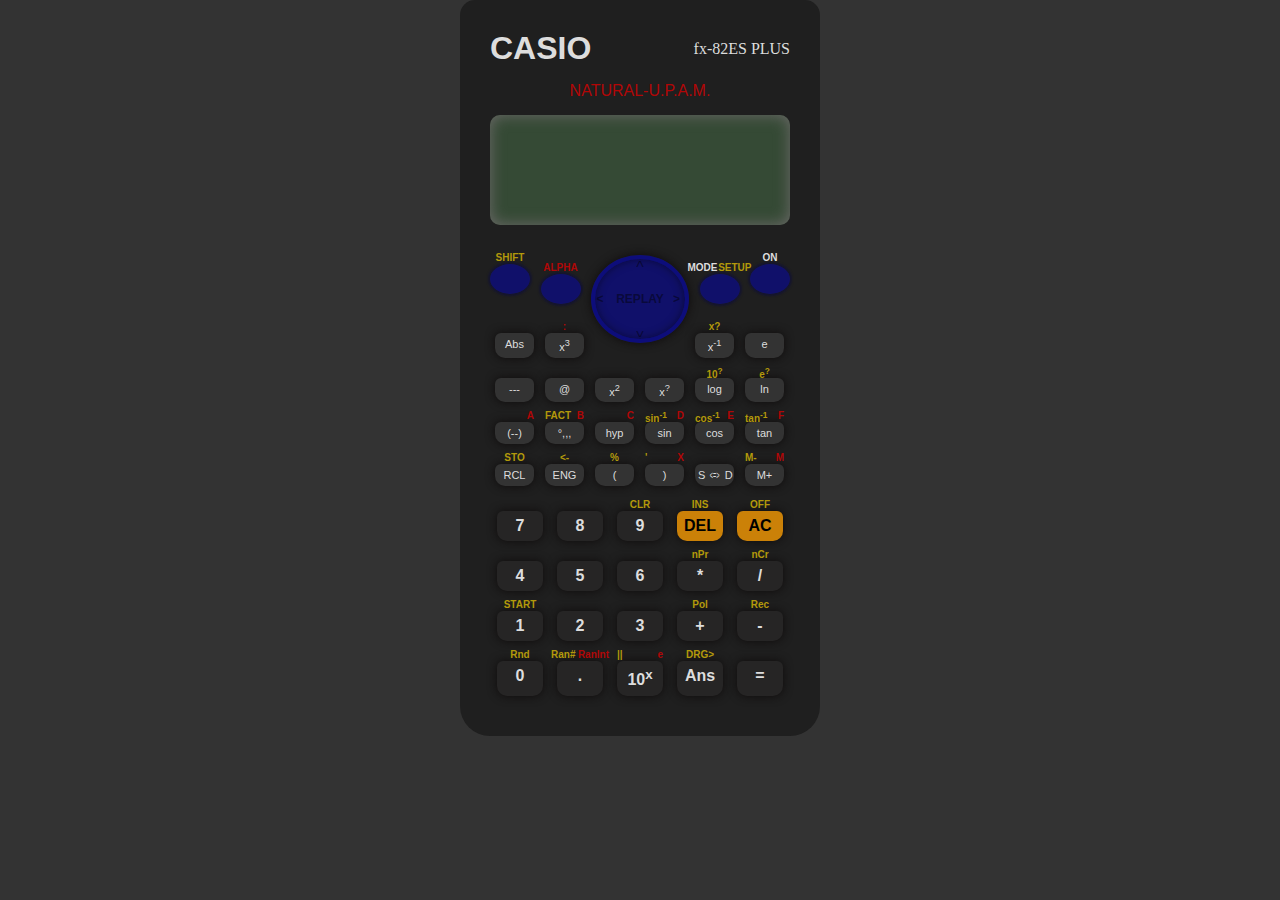
==== index.html @ e31884d4 "Rename project5.html to index.html" ====
<!DOCTYPE html>
<html lang="en">
<head>
    <meta charset="UTF-8">
    <meta http-equiv="X-UA-Compatible" content="IE=edge">
    <meta name="viewport" content="width=device-width, initial-scale=1.0">
    <title>Project-5</title>
    <link rel="stylesheet" href="project5.css">
    <script defer src="project5.js"></script>
</head>
<body>
    <section class="clc-container">
        <div class="body">
            <div class="title">
                <div>
                    <h1>CASIO</h1>
                    <p>fx-82ES PLUS</p>
                </div>
                <p>NATURAL-U.P.A.M.</p>
            </div>
            <div class="screen">
                <div id="logo" class="logo opc">CASIO
                    <span>R</span>
                </div>
                <div class="par-screen opc">
                    <div class="header">
                        <span class="bg shift opc">S</span>
                        <span class="bg alpha opc">A</span>
                        <span class="notOpc">M</span>
                        <span class="bg notOpc" style="margin-left: 124px;">R</span>
                        <span class="notOpc" style="margin-left: 40px;">Math</span>

                    </div>
                   <div class="note">
            <div class="create"></div>
                        <span class="col"></span>
                   </div>
                </div>
            </div>
            <div class="head">
                <ul class="btn-controls">
                    <li id="shift"><div class="ct y">SHIFT</div>
                    </li>
                    <li id="alpha"><div class="ct r">ALPHA</div></li>
                    <li>
                        <span style="color:rgba(0, 0, 0, 0.459)">^</span>
                        <div>
                            <span style="color:rgba(0, 0, 0, 0.459)"><</span>
                            <span style="color:rgba(0, 0, 0, 0.459)">REPLAY</span>
                            <span style="color:rgba(0, 0, 0, 0.459)">></span>
                        </div>
                        <span style="color:rgba(0, 0, 0, 0.459)">^</span>
                    </li>
                    <li>
                        <div class="lt12">MODE</div>
                        <div class="rt12 y">SETUP</div>
                    </li>
                    <li id="on"><div class="ct">ON</div></li>
                </ul>
                <div class="log">
                    <div>Abs</div>
                    <div>x<sup>3</sup>
                        <div class="ct r">:</div>
                    </div>
                    <div class="opc"></div>
                    <div class="opc"></div>
                    <div>x<sup>-1</sup>
                        <div class="ct y">x?</div>
                    </div>
                    <div>e</div>
                    <div>---</div>
                    <div>@</div>
                    <div>x<sup>2</sup></div>
                    <div>x<sup>?</sup></div>
                    <div>log
                        <div class="ct y">10<sup class="y">?</sup></div>
                    </div>
                    <div>ln
                        <div class="ct y">e<sup class="y">?</sup></div>
                    </div>
                    <div>(--)
                        <div class="rt r">A</div>
                    </div>
                    <div>°,,,
                        <div class="lt y">FACT</div>
                        <div class="rt r">B</div>
                    </div>
                    <div>hyp
                        <div class="rt r">C</div>
                    </div>
                    <div>sin
                        <div class="lt y">sin<sup class="y">-1</sup></div>
                        <div class="rt r">D</div>
                    </div>
                    <div>cos
                        <div class="lt y">cos<sup class="y">-1</sup></div>
                        <div class="rt r">E</div>
                    </div>
                    <div>tan
                        <div class="lt y">tan<sup class="y">-1</sup></div>
                        <div class="rt r">F</div>
                    </div>
                    <div>RCL
                        <div class="ct y">STO</div>
                    </div>
                    <div>ENG
                        <div class="ct y"><-</div>
                    </div>
                    <div>(
                        <div class="ct y">%</div>
                    </div>
                    <div>)
                        <div class="lt y">'</div>
                        <div class="rt r">X</div>
                    </div>
                    <div style="display:flex">S<span style="transform: scaleX(0.5);display: inline-block;"><=></span>D</div>
                    <div>M+
                        <div class="lt y">M-</div>
                        <div class="rt r">M</div>
                    </div>
                    
                    

                    
                </div>
                <div class="numbers">
                    <div>7</div>
                    <div>8</div>
                    <div>9
                        <div class="ct y">CLR</div>
                    </div>
                    <div class="orange">DEL
                        <div class="ct y">INS</div>
                    </div>
                    <div id="off" class="orange">AC
                        <div class="ct y">OFF</div>
                    </div>
                    <div>4</div>
                    <div>5</div>
                    <div>6</div>
                    <div>*
                        <div class="ct y">nPr</div>
                    </div>
                    <div>/
                        <div class="ct y">nCr</div>
                    </div>
                    <div>1
                        <div class="ct y">START</div>
                    </div>
                    <div>2</div>
                    <div>3</div>
                    <div>+
                        <div class="ct y">Pol</div>
                    </div>
                    <div>-
                        <div class="ct y">Rec</div>
                    </div>
                    <div>0
                        <div class="ct y">Rnd</div>
                    </div>
                    <div>.
                        <div style="left:-6px" class="lt12 y">Ran#</div>
                        <div style="right:-6px" class="rt12 r">Ranlnt</div>
                    </div>
                    <div>10<sup>x</sup>
                        <div class="lt y">||</div>
                        <div class="rt r">e</div>
                    </div>
                    <div>Ans
                        <div class="ct y">DRG></div>
                    </div>
                    <div>=</div>
                </div>
            </div>
        </div>
    </section>
</body>
</html>
---- project5.css ----
/************************************ 
          Star Globals
 *************************************/
* {
  margin: 0;
  padding: 0;
  color: #ddd;
  font-family: Arial, Helvetica, sans-serif;
}
.opc {
  opacity: 0;
}
.dn{
  display: none;
}
:root {
  --red: rgba(219, 0, 0, 0.787);
  --yellow: rgb(179, 153, 11);
  --color-font:#060644;
}
li {
  list-style: none;
}
body {
  background: #333;
}


.lt, .rt, .lt12, .rt12, .ct{
  font-size: 10px;
  font-weight: bold;
  position: absolute;
  top: -12px;
}
.lt{
  left: 0px;
}
.rt{
  right: 0px;
}
.lt12{
  left: -12px;
}
.rt12{
  right: -12px;
}
.ct{
  left: 50%;
  transform: translateX(-50%);
}
.y{
  color: var(--yellow);
}
.r{
  color:var(--red)
}
.w{
  color:var(--withe)
}
/************************************ 
          End Globals
 *************************************/
 /************************************ 
          Star clculatrice
 *************************************/



.clc-container {
  display: flex;
  align-items: center;
  justify-content: center;
  max-width:100%;
}
.body {
  background: rgb(31, 31, 31);
  width: 300px;
  border-radius: 15px 15px 30px 30px;
  padding: 30px;
  /* transform: rotate(90deg); */
}
.body .title div {
  display: flex;
  justify-content: space-between;
  align-items: center;
}
.body .title div p {
  font-family: initial;
}
.body .title > p {
  color: var(--red);
  text-align: center;
  padding: 15px;
}
.screen {
  width: 100%;
  height: 110px;
  border-radius: 10px;
  position: relative;
  background: rgba(147, 255, 147, 0.198);
  margin: auto;
  box-shadow: inset 0 0 15px rgb(109, 106, 106)
}
.screen .logo{
  position:absolute;
  top:0;
  left:0;
  display: flex;
    justify-content: center;
    align-items: center;
    width: 100%;
    height: 100%;
    color: var(--color-font);
    font-weight: bold;
    font-size: 46px;
}
.screen .logo span{
  color: var(--color-font);
  border:2px solid var(--color-font);
  border-radius: 50%;
  font-size: 16px;
  position: relative;
  top: 10px;
  padding: 0 4px;

}

.screen .par-screen {
  padding:2px 6px ;
  color: var(--color-font);
  /* font-size: 26px; */
}
.screen .par-screen .header{
  /* background-color: red; */
  width: 100%;
  height:12px;
  display:flex;
}
.screen .par-screen .header span{
    font-size: 10px;
    padding: 0px 2px;
    border-radius:2px;
    font-weight:bold;
    margin:0 1px ;
    color:  var(--color-font);
}
.screen .par-screen .header span.bg{
  background: var(--color-font);
  color: #364b36;
}
.screen .note {
  font-size: 26px;
  margin-top:3px;
  display: flex;
 
}
.screen .note .create{
  color: var(--color-font);
}
.screen .note .col{
  display: inline-block;
  width:4px;
  height:20px;
  background: var(--color-font);
  position: relative;
  top: 4px;
  animation: mycol .9s infinite;
}
@keyframes mycol{
  0%{
    opacity: 1;
  }
  100%{
    opacity: 0;
  }
}

/*=====================================
        1/  Star Controls Buttons
 =====================================*/
.btn-controls {
  display: flex;
  justify-content: space-between;
  align-items: center;
  padding-top: 10px;
  width: 100%;
  margin: auto;
}
/* .left{
  display:none;
}.right{
  display:none;
}.center{
  display:none;
} */
.btn-controls li {
  border-radius: 50%;
  width: 40px !important;
  height: 30px !important;
  background: rgba(13, 13, 128, 0.781);
  position: relative;
  box-shadow: 0 0 2px 2px rgb(11 11 62 / 52%);}
.btn-controls li:nth-child(3) {
  width: 80px !important;
  height: 70px !important;
  top: 20px;
  padding: 5px;
  color: rgba(0, 0, 0, 0.459);
  border: 4px solid rgba(13, 13, 128, 0.781);
  box-shadow: inset 0 0 10px rgba(0, 0, 0, 0.459),
    0 0 10px rgba(14, 11, 11, 0.993);
}
.btn-controls li:nth-child(2),
.btn-controls li:nth-child(4) {
  top: 10px;
}

/* .btn-controls li::before {
  font-size: 10px;
  font-weight: bold;
  position: absolute;
  left: 50%;
  top: -12px;
  transform: translateX(-50%);
}
.btn-controls li:nth-child(1)::before {
  content: "SHIFT";
  color: var(--yellow);
}
.btn-controls li:nth-child(2)::before {
  content: "SHIFT";
  color: var(--red);
}
.btn-controls li:nth-child(4)::before {
  content: "MODE";
}
.btn-controls li:nth-child(5)::before {
  content: "ON";
} */
.btn-controls li:nth-child(3) > span {
  position: absolute;
}
.btn-controls li:nth-child(3) div {
  display: flex;
  justify-content: space-between;
  align-items: center;
  height: 100%;
}
.btn-controls li:nth-child(3) div:nth-child(2) {
  font-size: 12px;
  font-weight: bold;
}
.btn-controls li:nth-child(3) span:nth-child(1) {
  top: 0;
  left: 50%;
  transform: translateX(-50%);
}

.btn-controls li:nth-child(3) > span:nth-child(3) {
  bottom: 0;
  left: 50%;
  transform: translateX(-50%) rotate(180deg);
}
/*=====================================
          End Controls Buttons
 =====================================*/
 /*=====================================
        2/  Star (log/ln/sin...) Buttons
 =====================================*/
.log {
  text-align: center;
  display: grid;
  grid-template-columns: repeat(6, auto);
  width: 100%;
}

.log >div {
  position:relative;
  margin: 10px 5px;
  background: #333;
  padding: 5px 3px;
  font-size: 11px;
  width: 33px;
  border-radius: 6px 6px 10px 10px;
  box-shadow: 0 0 10px rgba(14, 11, 11, 0.993);
}
 /*=====================================
          End (log/ln/sin...) Buttons
 =====================================*/
  /*=====================================
        3/ Star Numbers Buttons
 =====================================*/
.numbers {
  text-align: center;
  display: grid;
  grid-template-columns: repeat(5, auto);
  width: 100%;
  margin-top:5px;
}
.numbers >div {
  position:relative;
  margin: 10px 7px;
  background: #262525;
  padding:6px 3px;
  font-size: 16px;
  width: 40px;
  font-weight: 600;
  border-radius: 6px 6px 10px 10px;
  box-shadow: 0 0 10px rgb(14 11 11 / 99%);
}
.orange {
  color: #000;
  background: rgba(223, 140, 6, 0.897) !important;
}
  /*=====================================
         End Numbers Buttons
 =====================================*/


 .btn-controls li,.log>div,.numbers>div{
 transition: opacity .2s;
}
 /* .btn-controls li:hover ,.log >div:hover ,.numbers >div:hover{
 
   opacity: 0.7;
 }  */
 .btn-controls li:active ,.log >div:active ,.numbers >div:active{
 transform: scale(.9);
} 




 /************************************ 
          End clculatrice
 *************************************/
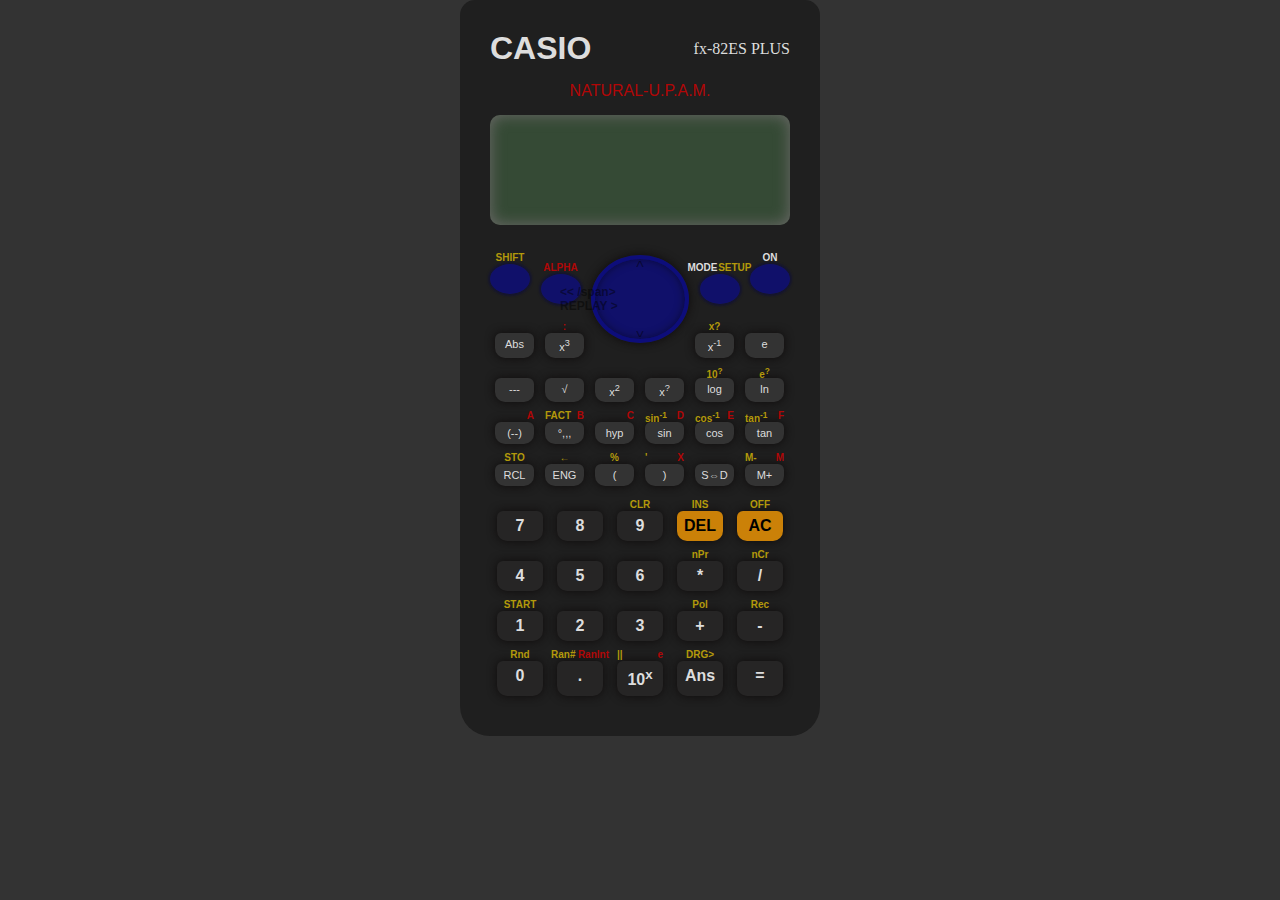
==== commit 419ce7d5: "Add files via upload" ====
--- a/index.html
+++ b/index.html
@@ -1,5 +1,6 @@
 <!DOCTYPE html>
 <html lang="en">
+
 <head>
     <meta charset="UTF-8">
     <meta http-equiv="X-UA-Compatible" content="IE=edge">
@@ -8,6 +9,7 @@
     <link rel="stylesheet" href="project5.css">
     <script defer src="project5.js"></script>
 </head>
+
 <body>
     <section class="clc-container">
         <div class="body">
@@ -31,23 +33,29 @@
                         <span class="notOpc" style="margin-left: 40px;">Math</span>
 
                     </div>
-                   <div class="note">
-            <div class="create"></div>
+                    <div class="note">
+                        <div class="create"></div>
+
                         <span class="col"></span>
-                   </div>
+                    </div>
+                    <div id="result" class="dn"></div>
                 </div>
             </div>
             <div class="head">
                 <ul class="btn-controls">
-                    <li id="shift"><div class="ct y">SHIFT</div>
+                    <li id="shift">
+                        <div class="ct y">SHIFT</div>
                     </li>
-                    <li id="alpha"><div class="ct r">ALPHA</div></li>
+                    <li id="alpha">
+                        <div class="ct r">ALPHA</div>
+                    </li>
                     <li>
                         <span style="color:rgba(0, 0, 0, 0.459)">^</span>
                         <div>
-                            <span style="color:rgba(0, 0, 0, 0.459)"><</span>
-                            <span style="color:rgba(0, 0, 0, 0.459)">REPLAY</span>
-                            <span style="color:rgba(0, 0, 0, 0.459)">></span>
+                            <span style="color:rgba(0, 0, 0, 0.459)">
+                                << /span>
+                                    <span style="color:rgba(0, 0, 0, 0.459)">REPLAY</span>
+                                    <span style="color:rgba(0, 0, 0, 0.459)">></span>
                         </div>
                         <span style="color:rgba(0, 0, 0, 0.459)">^</span>
                     </li>
@@ -55,124 +63,125 @@
                         <div class="lt12">MODE</div>
                         <div class="rt12 y">SETUP</div>
                     </li>
-                    <li id="on"><div class="ct">ON</div></li>
+                    <li id="on">
+                        <div class="ct">ON</div>
+                    </li>
                 </ul>
-                <div class="log">
-                    <div>Abs</div>
-                    <div>x<sup>3</sup>
-                        <div class="ct r">:</div>
+                <div class="numbers">
+                    <div class="log">
+                        <div>Abs</div>
+                        <div>x<sup>3</sup>
+                            <div class="ct r">:</div>
+                        </div>
+                        <div class="opc"></div>
+                        <div class="opc"></div>
+                        <div>x<sup>-1</sup>
+                            <div class="ct y">x?</div>
+                        </div>
+                        <div>e</div>
+                        <div>---</div>
+                        <div>&#8730;</div>
+                        <div>x<sup>2</sup></div>
+                        <div>x<sup>?</sup></div>
+                        <div>log
+                            <div class="ct y">10<sup class="y">?</sup></div>
+                        </div>
+                        <div>ln
+                            <div class="ct y">e<sup class="y">?</sup></div>
+                        </div>
+                        <div>(--)
+                            <div class="rt r">A</div>
+                        </div>
+                        <div>°,,,
+                            <div class="lt y">FACT</div>
+                            <div class="rt r">B</div>
+                        </div>
+                        <div>hyp
+                            <div class="rt r">C</div>
+                        </div>
+                        <div>sin
+                            <div class="lt y">sin<sup class="y">-1</sup></div>
+                            <div class="rt r">D</div>
+                        </div>
+                        <div>cos
+                            <div class="lt y">cos<sup class="y">-1</sup></div>
+                            <div class="rt r">E</div>
+                        </div>
+                        <div>tan
+                            <div class="lt y">tan<sup class="y">-1</sup></div>
+                            <div class="rt r">F</div>
+                        </div>
+                        <div>RCL
+                            <div class="ct y">STO</div>
+                        </div>
+                        <div>ENG
+                            <div class="ct y">&larr;</div>
+                        </div>
+                        <div data-nmb="(">(
+                            <div class="ct y">%</div>
+                        </div>
+                        <div data-nmb=")">)
+                            <div class="lt y">'</div>
+                            <div class="rt r">X</div>
+                        </div>
+                        <div>S&hArr;D</div>
+                        <div>M+
+                            <div class="lt y">M-</div>
+                            <div class="rt r">M</div>
+                        </div>
                     </div>
-                    <div class="opc"></div>
-                    <div class="opc"></div>
-                    <div>x<sup>-1</sup>
-                        <div class="ct y">x?</div>
+                    <div class="bottomNumbers">
+
+                        <div data-nmb="7">7</div>
+                        <div data-nmb="8">8</div>
+                        <div data-nmb="9">9
+                            <div class="ct y">CLR</div>
+                        </div>
+                        <div id="del" class="orange">DEL
+                            <div class="ct y">INS</div>
+                        </div>
+                        <div id="off" class="orange">AC
+                            <div class="ct y">OFF</div>
+                        </div>
+                        <div data-nmb="4">4</div>
+                        <div data-nmb="5">5</div>
+                        <div data-nmb="6">6</div>
+                        <div data-nmb="*">*
+                            <div class="ct y">nPr</div>
+                        </div>
+                        <div data-nmb="/">/
+                            <div class="ct y">nCr</div>
+                        </div>
+                        <div class="one" data-nmb="1">1
+                            <div class="ct y">START</div>
+                        </div>
+                        <div class="two" data-nmb="2">2</div>
+                        <div data-nmb="3">3</div>
+                        <div data-nmb="+">+
+                            <div class="ct y">Pol</div>
+                        </div>
+                        <div data-nmb="-">-
+                            <div class="ct y">Rec</div>
+                        </div>
+                        <div data-nmb="0">0
+                            <div class="ct y">Rnd</div>
+                        </div>
+                        <div data-nmb=".">.
+                            <div style="left:-6px" class="lt12 y">Ran#</div>
+                            <div style="right:-6px" class="rt12 r">Ranlnt</div>
+                        </div>
+                        <div>10<sup>x</sup>
+                            <div class="lt y">||</div>
+                            <div class="rt r">e</div>
+                        </div>
+                        <div>Ans
+                            <div class="ct y">DRG></div>
+                        </div>
+                        <div id="resultBtn">=</div>
                     </div>
-                    <div>e</div>
-                    <div>---</div>
-                    <div>@</div>
-                    <div>x<sup>2</sup></div>
-                    <div>x<sup>?</sup></div>
-                    <div>log
-                        <div class="ct y">10<sup class="y">?</sup></div>
-                    </div>
-                    <div>ln
-                        <div class="ct y">e<sup class="y">?</sup></div>
-                    </div>
-                    <div>(--)
-                        <div class="rt r">A</div>
-                    </div>
-                    <div>°,,,
-                        <div class="lt y">FACT</div>
-                        <div class="rt r">B</div>
-                    </div>
-                    <div>hyp
-                        <div class="rt r">C</div>
-                    </div>
-                    <div>sin
-                        <div class="lt y">sin<sup class="y">-1</sup></div>
-                        <div class="rt r">D</div>
-                    </div>
-                    <div>cos
-                        <div class="lt y">cos<sup class="y">-1</sup></div>
-                        <div class="rt r">E</div>
-                    </div>
-                    <div>tan
-                        <div class="lt y">tan<sup class="y">-1</sup></div>
-                        <div class="rt r">F</div>
-                    </div>
-                    <div>RCL
-                        <div class="ct y">STO</div>
-                    </div>
-                    <div>ENG
-                        <div class="ct y"><-</div>
-                    </div>
-                    <div>(
-                        <div class="ct y">%</div>
-                    </div>
-                    <div>)
-                        <div class="lt y">'</div>
-                        <div class="rt r">X</div>
-                    </div>
-                    <div style="display:flex">S<span style="transform: scaleX(0.5);display: inline-block;"><=></span>D</div>
-                    <div>M+
-                        <div class="lt y">M-</div>
-                        <div class="rt r">M</div>
-                    </div>
-                    
-                    
-
-                    
-                </div>
-                <div class="numbers">
-                    <div>7</div>
-                    <div>8</div>
-                    <div>9
-                        <div class="ct y">CLR</div>
-                    </div>
-                    <div class="orange">DEL
-                        <div class="ct y">INS</div>
-                    </div>
-                    <div id="off" class="orange">AC
-                        <div class="ct y">OFF</div>
-                    </div>
-                    <div>4</div>
-                    <div>5</div>
-                    <div>6</div>
-                    <div>*
-                        <div class="ct y">nPr</div>
-                    </div>
-                    <div>/
-                        <div class="ct y">nCr</div>
-                    </div>
-                    <div>1
-                        <div class="ct y">START</div>
-                    </div>
-                    <div>2</div>
-                    <div>3</div>
-                    <div>+
-                        <div class="ct y">Pol</div>
-                    </div>
-                    <div>-
-                        <div class="ct y">Rec</div>
-                    </div>
-                    <div>0
-                        <div class="ct y">Rnd</div>
-                    </div>
-                    <div>.
-                        <div style="left:-6px" class="lt12 y">Ran#</div>
-                        <div style="right:-6px" class="rt12 r">Ranlnt</div>
-                    </div>
-                    <div>10<sup>x</sup>
-                        <div class="lt y">||</div>
-                        <div class="rt r">e</div>
-                    </div>
-                    <div>Ans
-                        <div class="ct y">DRG></div>
-                    </div>
-                    <div>=</div>
                 </div>
             </div>
         </div>
     </section>
 </body>
-</html>
+</html>--- a/project5.css
+++ b/project5.css
@@ -6,17 +6,18 @@
   padding: 0;
   color: #ddd;
   font-family: Arial, Helvetica, sans-serif;
+  user-select: none;
 }
 .opc {
   opacity: 0;
 }
-.dn{
+.dn {
   display: none;
 }
 :root {
   --red: rgba(219, 0, 0, 0.787);
   --yellow: rgb(179, 153, 11);
-  --color-font:#060644;
+  --color-font: #060644;
 }
 li {
   list-style: none;
@@ -25,52 +26,53 @@
   background: #333;
 }
 
-
-.lt, .rt, .lt12, .rt12, .ct{
+.lt,
+.rt,
+.lt12,
+.rt12,
+.ct {
   font-size: 10px;
   font-weight: bold;
   position: absolute;
   top: -12px;
 }
-.lt{
+.lt {
   left: 0px;
 }
-.rt{
+.rt {
   right: 0px;
 }
-.lt12{
+.lt12 {
   left: -12px;
 }
-.rt12{
+.rt12 {
   right: -12px;
 }
-.ct{
+.ct {
   left: 50%;
   transform: translateX(-50%);
 }
-.y{
+.y {
   color: var(--yellow);
 }
-.r{
-  color:var(--red)
-}
-.w{
-  color:var(--withe)
+.r {
+  color: var(--red);
+}
+.w {
+  color: var(--withe);
 }
 /************************************ 
           End Globals
  *************************************/
- /************************************ 
+/************************************ 
           Star clculatrice
  *************************************/
 
-
-
 .clc-container {
   display: flex;
   align-items: center;
   justify-content: center;
-  max-width:100%;
+  max-width: 100%;
 }
 .body {
   background: rgb(31, 31, 31);
@@ -92,6 +94,7 @@
   text-align: center;
   padding: 15px;
 }
+
 .screen {
   width: 100%;
   height: 110px;
@@ -99,82 +102,84 @@
   position: relative;
   background: rgba(147, 255, 147, 0.198);
   margin: auto;
-  box-shadow: inset 0 0 15px rgb(109, 106, 106)
-}
-.screen .logo{
-  position:absolute;
-  top:0;
-  left:0;
-  display: flex;
-    justify-content: center;
-    align-items: center;
-    width: 100%;
-    height: 100%;
-    color: var(--color-font);
-    font-weight: bold;
-    font-size: 46px;
-}
-.screen .logo span{
-  color: var(--color-font);
-  border:2px solid var(--color-font);
+  box-shadow: inset 0 0 15px rgb(109, 106, 106);
+}
+.screen .logo {
+  position: absolute;
+  top: 0;
+  left: 0;
+  display: flex;
+  justify-content: center;
+  align-items: center;
+  width: 100%;
+  height: 100%;
+  color: var(--color-font);
+  font-weight: bold;
+  font-size: 46px;
+}
+.screen .logo span {
+  color: var(--color-font);
+  border: 2px solid var(--color-font);
   border-radius: 50%;
   font-size: 16px;
   position: relative;
   top: 10px;
   padding: 0 4px;
-
 }
 
 .screen .par-screen {
-  padding:2px 6px ;
-  color: var(--color-font);
-  /* font-size: 26px; */
-}
-.screen .par-screen .header{
-  /* background-color: red; */
-  width: 100%;
-  height:12px;
-  display:flex;
-}
-.screen .par-screen .header span{
-    font-size: 10px;
-    padding: 0px 2px;
-    border-radius:2px;
-    font-weight:bold;
-    margin:0 1px ;
-    color:  var(--color-font);
-}
-.screen .par-screen .header span.bg{
+  padding: 2px 6px;
+  color: var(--color-font);
+}
+.screen .par-screen .header {
+  width: 100%;
+  height: 12px;
+  display: flex;
+}
+.screen .par-screen .header span {
+  font-size: 10px;
+  padding: 0px 2px;
+  border-radius: 2px;
+  font-weight: bold;
+  margin: 0 1px;
+  color: var(--color-font);
+}
+.screen .par-screen .header span.bg {
   background: var(--color-font);
   color: #364b36;
 }
 .screen .note {
   font-size: 26px;
-  margin-top:3px;
-  display: flex;
- 
-}
-.screen .note .create{
-  color: var(--color-font);
-}
-.screen .note .col{
-  display: inline-block;
-  width:4px;
-  height:20px;
+  margin-top: 3px;
+  display: flex;
+}
+.screen .note .create {
+  color: var(--color-font);
+}
+.screen .note .col {
+  width: 4px;
+  height: 20px;
   background: var(--color-font);
   position: relative;
   top: 4px;
-  animation: mycol .9s infinite;
-}
-@keyframes mycol{
-  0%{
+  animation: mycol 0.9s infinite;
+}
+@keyframes mycol {
+  0% {
     opacity: 1;
   }
-  100%{
+  100% {
     opacity: 0;
   }
 }
 
+#result {
+  position: absolute;
+  bottom: 0px;
+  right: 8px;
+  color: inherit;
+  font-size: 26px;
+}
 /*=====================================
         1/  Star Controls Buttons
  =====================================*/
@@ -186,20 +191,15 @@
   width: 100%;
   margin: auto;
 }
-/* .left{
-  display:none;
-}.right{
-  display:none;
-}.center{
-  display:none;
-} */
+
 .btn-controls li {
   border-radius: 50%;
   width: 40px !important;
   height: 30px !important;
   background: rgba(13, 13, 128, 0.781);
   position: relative;
-  box-shadow: 0 0 2px 2px rgb(11 11 62 / 52%);}
+  box-shadow: 0 0 2px 2px rgb(11 11 62 / 52%);
+}
 .btn-controls li:nth-child(3) {
   width: 80px !important;
   height: 70px !important;
@@ -215,28 +215,6 @@
   top: 10px;
 }
 
-/* .btn-controls li::before {
-  font-size: 10px;
-  font-weight: bold;
-  position: absolute;
-  left: 50%;
-  top: -12px;
-  transform: translateX(-50%);
-}
-.btn-controls li:nth-child(1)::before {
-  content: "SHIFT";
-  color: var(--yellow);
-}
-.btn-controls li:nth-child(2)::before {
-  content: "SHIFT";
-  color: var(--red);
-}
-.btn-controls li:nth-child(4)::before {
-  content: "MODE";
-}
-.btn-controls li:nth-child(5)::before {
-  content: "ON";
-} */
 .btn-controls li:nth-child(3) > span {
   position: absolute;
 }
@@ -264,7 +242,7 @@
 /*=====================================
           End Controls Buttons
  =====================================*/
- /*=====================================
+/*=====================================
         2/  Star (log/ln/sin...) Buttons
  =====================================*/
 .log {
@@ -274,8 +252,8 @@
   width: 100%;
 }
 
-.log >div {
-  position:relative;
+.log > div {
+  position: relative;
   margin: 10px 5px;
   background: #333;
   padding: 5px 3px;
@@ -284,24 +262,24 @@
   border-radius: 6px 6px 10px 10px;
   box-shadow: 0 0 10px rgba(14, 11, 11, 0.993);
 }
- /*=====================================
+/*=====================================
           End (log/ln/sin...) Buttons
  =====================================*/
-  /*=====================================
-        3/ Star Numbers Buttons
- =====================================*/
-.numbers {
+/*=====================================
+        3/ Star bottomNumbers Buttons
+ =====================================*/
+.bottomNumbers {
   text-align: center;
   display: grid;
   grid-template-columns: repeat(5, auto);
   width: 100%;
-  margin-top:5px;
-}
-.numbers >div {
-  position:relative;
+  margin-top: 5px;
+}
+.bottomNumbers > div {
+  position: relative;
   margin: 10px 7px;
   background: #262525;
-  padding:6px 3px;
+  padding: 6px 3px;
   font-size: 16px;
   width: 40px;
   font-weight: 600;
@@ -312,25 +290,21 @@
   color: #000;
   background: rgba(223, 140, 6, 0.897) !important;
 }
-  /*=====================================
-         End Numbers Buttons
- =====================================*/
-
-
- .btn-controls li,.log>div,.numbers>div{
- transition: opacity .2s;
-}
- /* .btn-controls li:hover ,.log >div:hover ,.numbers >div:hover{
- 
-   opacity: 0.7;
- }  */
- .btn-controls li:active ,.log >div:active ,.numbers >div:active{
- transform: scale(.9);
-} 
-
-
-
-
- /************************************ 
+/*=====================================
+         End bottomNumbers Buttons
+ =====================================*/
+
+.btn-controls li,
+.log > div,
+.bottomNumbers > div {
+  transition: opacity 0.2s;
+}
+.btn-controls li:active,
+.log > div:active,
+.bottomNumbers > div:active {
+  transform: scale(0.9);
+}
+
+/************************************ 
           End clculatrice
- *************************************/+ *************************************/
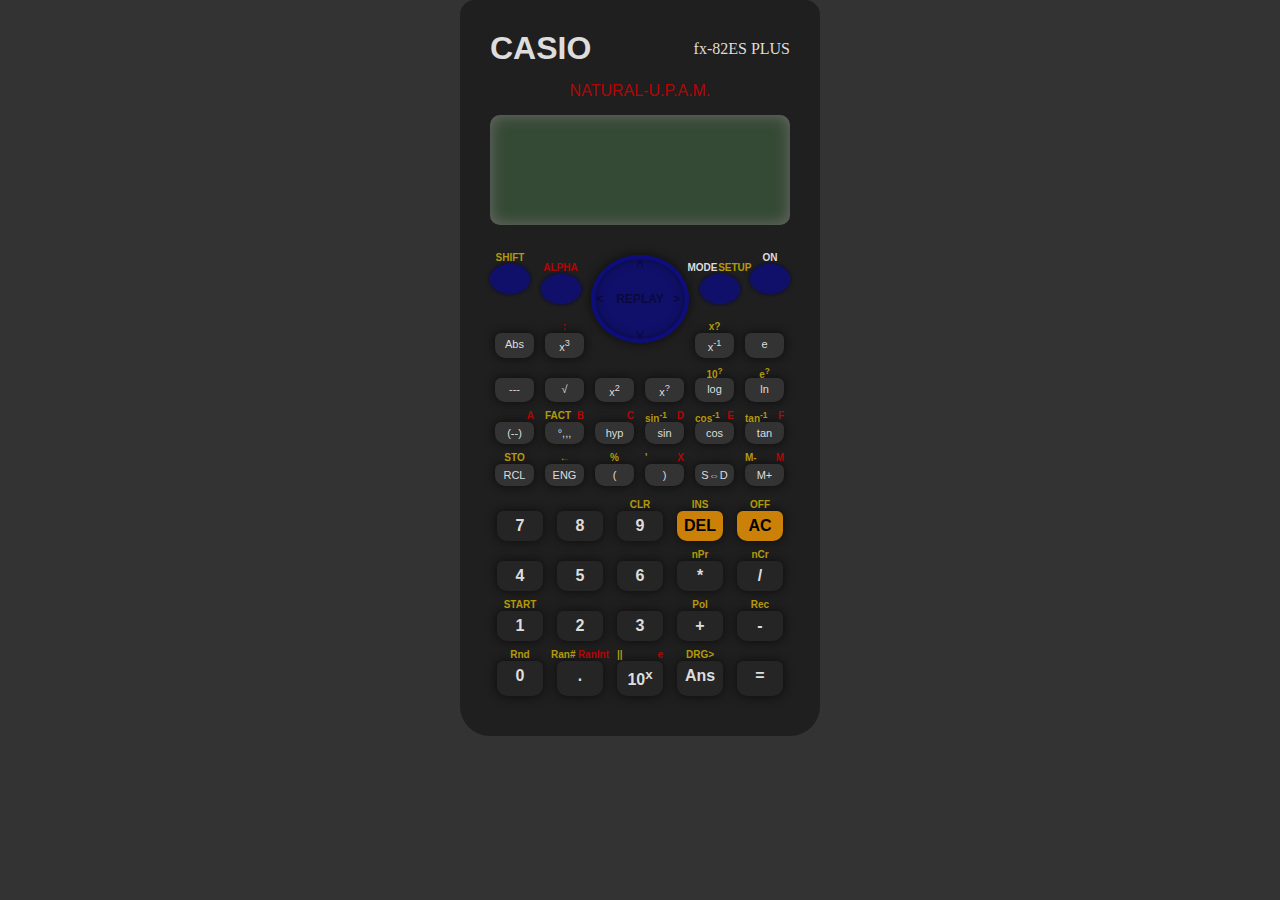
==== commit 96ecfa91: "Update index.html" ====
--- a/index.html
+++ b/index.html
@@ -53,7 +53,7 @@
                         <span style="color:rgba(0, 0, 0, 0.459)">^</span>
                         <div>
                             <span style="color:rgba(0, 0, 0, 0.459)">
-                                << /span>
+                                <</span>
                                     <span style="color:rgba(0, 0, 0, 0.459)">REPLAY</span>
                                     <span style="color:rgba(0, 0, 0, 0.459)">></span>
                         </div>
@@ -184,4 +184,4 @@
         </div>
     </section>
 </body>
-</html>+</html>
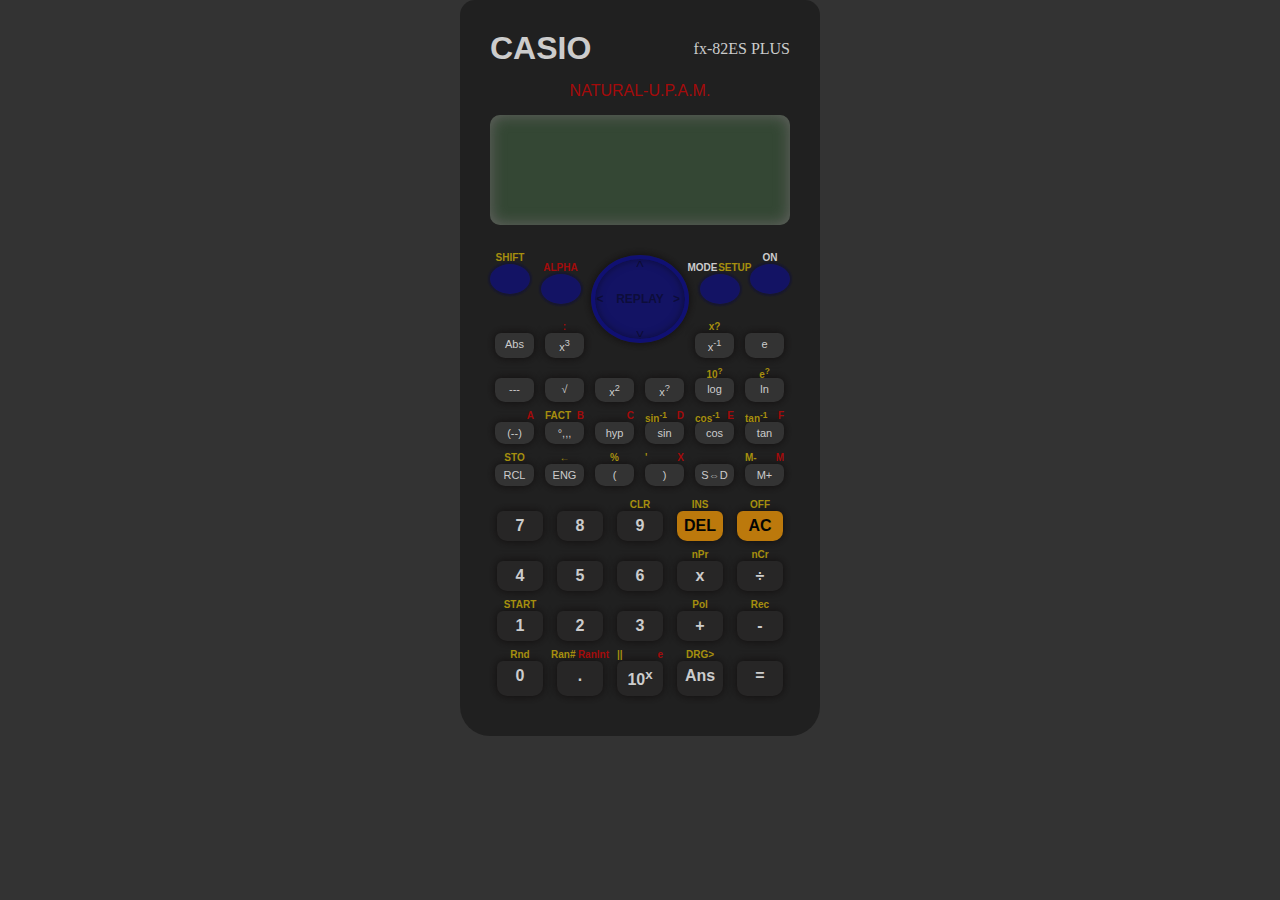
==== commit f9e420cb: "Add files via upload" ====
--- a/index.html
+++ b/index.html
@@ -146,10 +146,10 @@
                         <div data-nmb="4">4</div>
                         <div data-nmb="5">5</div>
                         <div data-nmb="6">6</div>
-                        <div data-nmb="*">*
+                        <div data-nmb="*" data-symbole="x">x
                             <div class="ct y">nPr</div>
                         </div>
-                        <div data-nmb="/">/
+                        <div data-nmb="/" data-symbole="&#247">&#247
                             <div class="ct y">nCr</div>
                         </div>
                         <div class="one" data-nmb="1">1
@@ -157,10 +157,10 @@
                         </div>
                         <div class="two" data-nmb="2">2</div>
                         <div data-nmb="3">3</div>
-                        <div data-nmb="+">+
+                        <div data-nmb="+" data-symbole="+">+
                             <div class="ct y">Pol</div>
                         </div>
-                        <div data-nmb="-">-
+                        <div data-nmb="-" data-symbole="-">-
                             <div class="ct y">Rec</div>
                         </div>
                         <div data-nmb="0">0
@@ -184,4 +184,4 @@
         </div>
     </section>
 </body>
-</html>
+</html>--- a/project5.css
+++ b/project5.css
@@ -8,6 +8,9 @@
   font-family: Arial, Helvetica, sans-serif;
   user-select: none;
 }
+body{
+  opacity: 0.9;
+}
 .opc {
   opacity: 0;
 }
